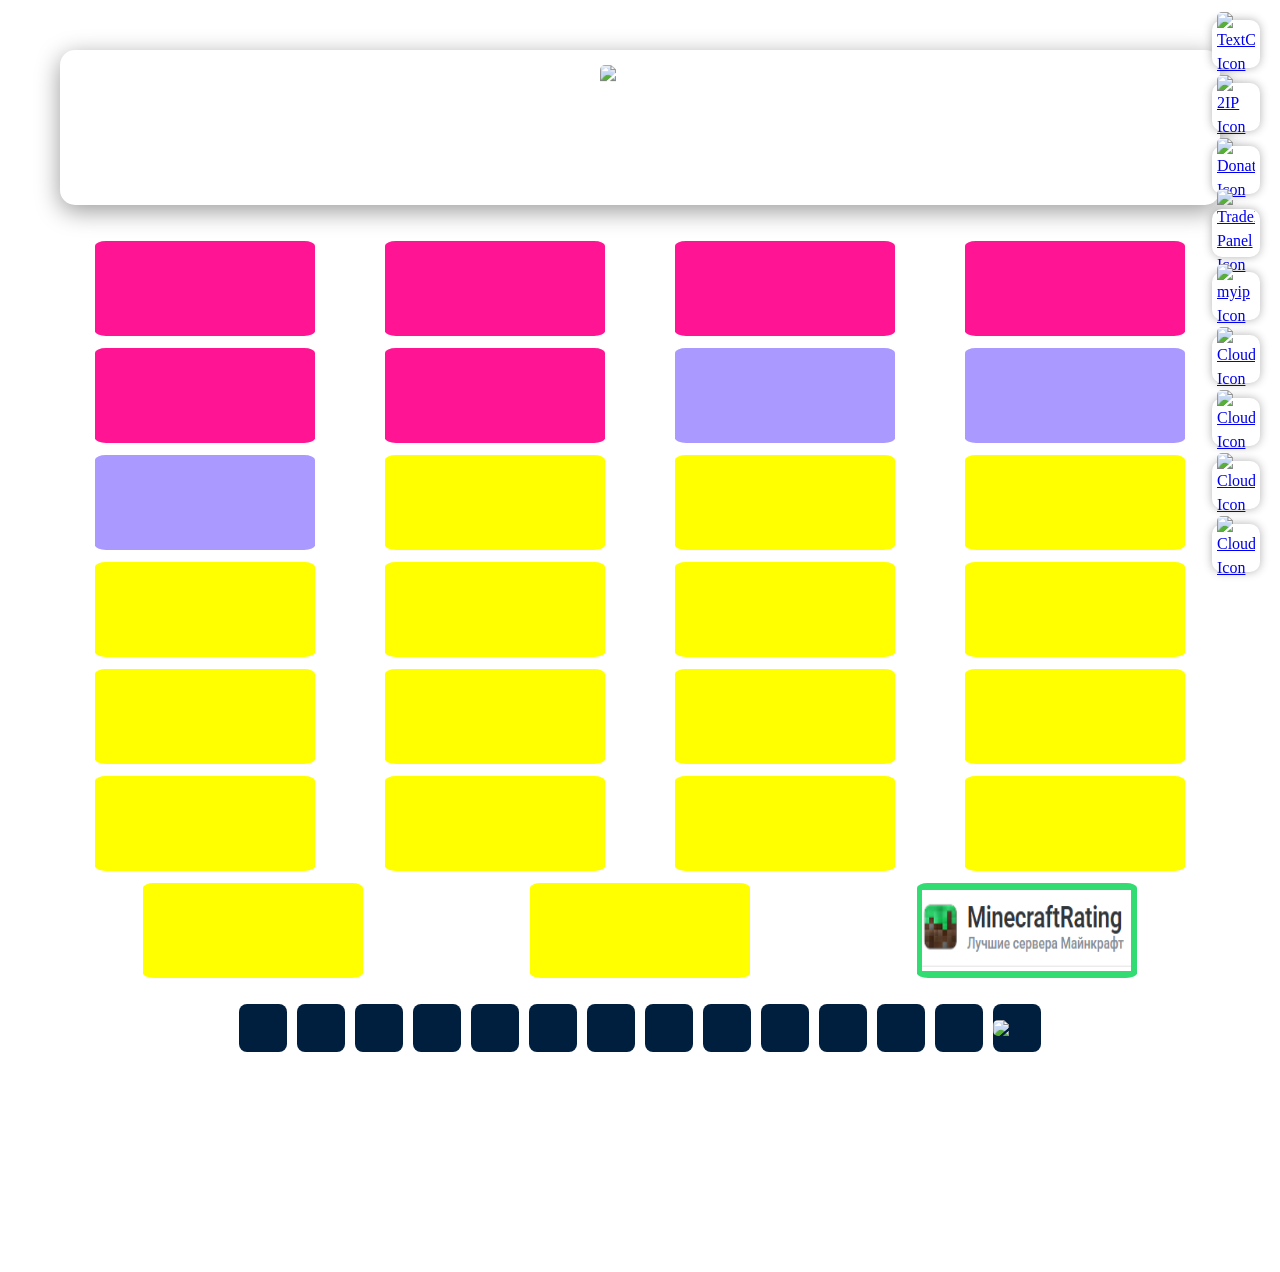
==== index.html @ 9e1076d2 "Update index.html" ====
<!doctype html>
<html lang="ru">
<head>
    <meta charset="utf-8">
    <meta name="robots" content="index, follow">
    <title>Голосовалка</title>

    <!-- favicon + зовнішній CSS -->
    <link rel="shortcut icon" href="images/title.png" type="image/x-icon">
    <link rel="stylesheet" href="style.css">
</head>
<body style="background-image: url(images/Coast_Sunrises_and_sunsets_Waves_USA_Ocean_Kaneohe_521540_1280x775.jpg);">
    <div class="wrapper">
        <main>
            <!-- ========================= КНОПКИ-ГОЛОСУВАННЯ ========================= -->
            <section class="works">
                <a class="btn main-btn" href="https://gray.trademc.org" target="_blank">
                    <div class="main-btn-content">
                        <img src="images/title.png" alt="GRAY‑WORLD Icon" class="main-btn-icon">
                        <div class="main-btn-text">
                            <div class="main-btn-title">
                                <span class="red">GRAY</span><span class="blue">WORLD</span>
                            </div>
                            <div class="main-btn-subtitle">Перейти в магазин</div>
                        </div>
                    </div>
                </a>

                <!-- решта голосувальних кнопок -->
                <a id="one" class="btn" href="http://www.minecraft-monitor.ru/id/643630"></a>
                <a id="two" class="btn" href="http://mc-monitoring.info/server/vote/2600"></a>
                <a id="three" class="btn" href="https://mc-servera.net/vote/79334"></a>
                <a id="four" class="btn" href="http://minecraftmonitoring.ru/server-10835/vote"></a>
                <a id="five" class="btn" href="https://tmonitoring.com/server/grayword"></a>
                <a id="six" class="btn" href="https://minecraftrating.ru/vote/40739"></a>
                <a id="seven" class="btn" href="https://minecraft-inside.ru/top/server/1616"></a>
                <a id="eight" class="btn" href="https://minecraftmonitoring.com/server/5232"></a>
                <a id="nine" class="btn" href="https://misterlauncher.org/vote/91028"></a>
                <a id="ten" class="btn" href="https://minecraft-statistic.net/ru/server/grayworlds.html"></a>
                <a id="eleven" class="btn" href="https://hotmc.ru/minecraft-server-179332"></a>
                <a id="twelve" class="btn" href="https://minecraft-servers.in.ua/server/3583/"></a>
                <a id="thirteen" class="btn" href="https://mineserv.top/grayworld"></a>
                <a id="fourteen" class="btn" href="https://mc-servera.net/75880"></a>
                <a id="fifteen" class="btn" href="https://mc-monitor.ru/server/grayworld"></a>
                <a id="sixteen" class="btn" href="https://minecraft-servers.ru/server/2870"></a>
                <a id="seventeen" class="btn" href="https://mc-monitoring.ru/server/62"></a>
                <a id="eighteen" class="btn" href="https://m2top.ru/server/4847/vote"></a>
                <a id="nineteen" class="btn" href="https://monitoringminecraft.net/server/921-grayworld"></a>
                <a id="twenty" class="btn" href="https://mcservers.ru/server-172"></a>
                <a id="twentyone" class="btn" href="https://minecraft20.ru/servera-minecraft/8451--.html"></a>
                <a id="twentytwo" class="btn" href="https://minecraft-servera.com"></a>
                <a id="twentythree" class="btn" href="https://elegantservers.ru/server/806"></a>
                <a id="twentyfive" class="btn" href="https://mcmonitoring.ru"></a>
                <a id="twentysix" class="btn" href="https://monitoringmc.ru/server/15"></a>
                <a id="twentyseven" class="btn" href="https://herobrine.ru/server/660"></a>
                <a id="twentyeight" class="btn" href="https://minecraftrating.ru/vote/40739"></a>
            </section>

            <!-- ========================= Текстові посилання ========================= -->
            <div class="text-links">
                <a href="https://m2top.ru/">M2Top.ru</a>
                <a href="https://mc-servera.net" title="">Сервера майнкрафт вот здесь</a>
                <a href="https://mc-servera.net" title="" rel="nofollow">www.mc-servera.ru</a>
                <a href="http://mc-servera.ru" title="" rel="nofollow">www.mc-servera.ru</a>
                <a href="https://mc-servera.ru" title="">Rpg майнкрафт сервера с 127 лвл</a>
                <a href="http://mc-servera.ru" title="">Rpg майнкрафт сервера с 127 лвл</a>
                <a href="https://mc-servera.net" title="">Rpg майнкрафт сервера с 127 лвл</a>
                <a href="http://mc-servera.net" title="">Rpg майнкрафт сервера с 127 лвл</a>
                <a href="http://mc-servera.net" title="">Rpg майнкрафт сервера с 127 лвл</a>
                <a href="http://mc-servera.net/servera-1.8.8" title="">http://mc-servera.ru/servera-1.8.8</a>
                <a href="http://mc-servera.ru/servera-1.8.8" title="">http://mc-servera.ru/servera-1.8.8</a>
                <a href="http://mc-servera.ru/servera-1.8.8" title="Перейти на сервер 1.8.8">http://mc-servera.ru/servera-1.8.8</a>
                <a href="https://mc-servera.net" title="">mc-servera.net</a>
                <a href="https://mc-monitor.org/server/grayworld" target="_blank"><img src="https://mc-monitor.org/img/new-buttons/bagic-v4_06.jpg" alt="Сервера Майнкрафт на mc-monitor.org"></a>
            </div>

            <!-- Контейнер з іконками справа -->
            <div class="floating-container">
                <a href="https://textcompare.ru/app" target="_blank" class="floating-icon" title="TextCompare">
                    <img src="images/text_editor.png" alt="TextCompare Icon">
                </a>
                <a href="https://2ip.io/ru/geoip/" target="_blank" class="floating-icon" title="2IP GeoIP">
                    <img src="https://2ip.io/favicon.ico" alt="2IP Icon">
                </a>
                <a href="https://easydonate.ru/" target="_blank" class="floating-icon" title="Donate">
                    <img src="images/gray.easydonate.png" alt="Donate Icon">
                </a>
                <a href="https://panel.trademc.org/login" target="_blank" class="floating-icon" title="TradeMC Panel">
                   <img src="images/trademc.png" alt="TradeMC Panel Icon">
                </a>
                <a href="https://myip.ms" target="_blank" class="floating-icon" title="myip">
                    <img src="images/myip.png" alt="myip Icon">
                </a>
                <a href="https://dash.cloudflare.com/dns/records" target="_blank" class="floating-icon" title="Cloudflare">
                    <img src="images/cloudflare.png" alt="Cloudflare Icon">
                </a>
                <a href="https://github.com/GWServer/GWMonitoring" target="_blank" class="floating-icon" title="Cloudflare">
                    <img src="images/github.png" alt="Cloudflare Icon">
                </a>
                <a href="https://panel.tcpshield.com/networks/overview" target="_blank" class="floating-icon" title="Cloudflare">
                    <img src="images/tcpshield.png" alt="Cloudflare Icon">
                </a>
                <a href="https://nic.ua/uk/login" target="_blank" class="floating-icon" title="Cloudflare">
                    <img src="images/nic.png" alt="Cloudflare Icon">
                </a>

                </a>
            </div>
        </main>
        <footer></footer>
    </div>
</body>
</html>
---- style.css ----
/* Указываем box sizing */
*,
*::before,
*::after {
  box-sizing: border-box;
}

/* Убираем внутренние отступы */
ul[class],
ol[class] {
  padding: 0;
}

/* Убираем внешние отступы */
body,
h1,
h2,
h3,
h4,
p,
ul[class],
ol[class],
li,
figure,
figcaption,
blockquote,
dl,
dd {
  margin: 0;
}

/* Выставляем основные настройки по-умолчанию для body */
body {
  min-height: 100vh;
  scroll-behavior: smooth;
  text-rendering: optimizeSpeed;
  line-height: 1.5;
}

/* Удаляем стандартную стилизацию для всех ul и il, у которых есть атрибут class */
ul[class],
ol[class] {
  list-style: none;
}

/* Элементы a, у которых нет класса, сбрасываем до дефолтных стилей */
a:not([class]) {
  text-decoration-skip-ink: auto;
}

/* Упрощаем работу с изображениями */
img {
  max-width: 100%;
  display: block;
}

/* Указываем понятную периодичность в потоке данных у article */
article > * + * {
  margin-top: 1em;
}

/* Наследуем шрифты для инпутов и кнопок */
input,
button,
textarea,
select {
  font: inherit;
}

/* Удаляем все анимации и переходы для людей, которые предпочитай их не использовать */
@media (prefers-reduced-motion: reduce) {
  * {
    animation-duration: 0.01ms !important;
    animation-iteration-count: 1 !important;
    transition-duration: 0.01ms !important;
    scroll-behavior: auto !important;
  }
}

/*********************************************/
html, body {
  height: 100%;
  background-size: cover;
  background-attachment: fixed;
}
.wrapper {
  max-width: 1200px;
  padding: 20px;
  height: 100%;
  margin: 0 auto;
}

img {
  display: inline-block;
  border-radius: 5px;
  width: 80px;
  height: 80px;
}

header h1 {
  text-align: center;
  font-family: Arial, Helvetica, sans-serif;
  font-size: 36px;
  color: #fff;
  font-weight: bold;
  margin: 50px;
  display: inline-block;
}

.works {
  display: flex;
  justify-content: space-around;
  flex-wrap: wrap;
}

footer {
  height: 200px;
}

.redtextbold {
  text-align: center;
  font-family: Arial, Helvetica, sans-serif;
  font-size: 16px;
  color: red;
  font-weight: 900;
  margin: 50px;
  display: block;
}

.btn {
  height: 95px;
  width: 220px;
  border-radius: 5%;
  margin: 6px 7px 6px 7px;
  background-color: #32dc72;
  padding: 10px;
  font-family: 'Open Sans', sans-serif;
  font-weight: bold;
  display: inline-block;
  background-repeat: no-repeat;
  text-align: center;
  background-position: center center;
  background-size: 95% 85%;
}

.main-btn {
  position: relative;
  display: block;
  width: 100%;
  max-width: none;
  margin: 30px auto;
  padding: 0;
  background-color: transparent;
  color: white;
  text-decoration: none;
  border-radius: 15px;
  box-shadow: 0 6px 25px rgba(0, 0, 0, 0.4);
  transition: transform 0.2s ease, background-color 0.2s ease;
  height: 155px;
  overflow: hidden;
}

.main-btn-text { transform: translateY(3mm); }
.main-btn-icon { transform: translateY(4mm); }

.main-btn:hover {
  background-color: #ff5722;
  transform: scale(1.1);
}

/* ==== Плаваючі іконки в стовпчик ==== */
.floating-container {
  position: fixed;
  top: 20px;
  right: 20px;
  display: flex;
  flex-direction: column;
  align-items: flex-end;
  gap: 15px;
  z-index: 9999;
}

.floating-icon {
  width: 48px;
  height: 48px;
  background-color: white;
  border-radius: 10px;
  padding: 5px;
  box-shadow: 0 0 10px rgba(0,0,0,0.3);
  transition: transform 0.2s ease;
  display: flex;
  align-items: center;
  justify-content: center;
}
.floating-icon:hover { transform: scale(1.1); }
.floating-icon img { width: 100%; height: auto; display: block; }

/* ==== Кольори для блоків ==== */
#one, #two, #three, #four, #five, #six { background-color: #FF1493; }
#seven, #eight, #nine { background-color: #aa99ff; }
#ten, #eleven, #twelve, #thirteen, #fourteen,
#fifteen, #sixteen, #seventeen, #eighteen,
#nineteen, #twenty, #twentyone, #twentytwo,
#twentythree, #twentyfive, #twentysix, #twentyseven { background-color: #FFFF00; }

/* ==== Зображення для кнопок ==== */
#one { background-image: url("images/1.png"); }
#two { background-image: url("images/2.png"); }
#three { background-image: url("images/3.png"); }
#four { background-image: url("images/4.png"); }
#five { background-image: url("images/5.png"); }
#six { background-image: url("images/6.png"); }
#seven { background-image: url("images/7.png"); }
#eight { background-image: url("images/8.png"); }
#nine { background-image: url("images/9.png"); }
#ten { background-image: url("images/10.png"); }
#eleven { background-image: url("images/11.png"); }
#twelve { background-image: url("images/12.png"); }
#thirteen { background-image: url("images/13.png"); }
#fourteen { background-image: url("images/14.png"); }
#fifteen { background-image: url("images/15.png"); }
#sixteen { background-image: url("images/16.png"); }
#seventeen { background-image: url("images/17.png"); }
#eighteen { background-image: url("images/18.png"); }
#nineteen { background-image: url("images/19.png"); }
#twenty { background-image: url("images/20.png"); }
#twentyone { background-image: url("images/21.png"); }
#twentytwo { background-image: url("images/22.png"); }
#twentythree { background-image: url("images/24.png"); }
#twentyfive { background-image: url("images/25.png"); }
#twentysix { background-image: url("images/26.png"); }
#twentyseven { background-image: url("images/27.png"); }
#twentyeight { background-image: url("images/28.png"); }

/* ========================================================= */
/* === Горизонтальні «іконки‑посилання» для .text-links === */
.text-links {
  display: flex;
  flex-wrap: wrap;        
  justify-content: center;
  gap: 10px;                
  padding: 20px;
}

.text-links a {
  display: flex;
  align-items: center;
  justify-content: center;
  width: 48px;
  height: 48px;
  background-color: #001f3f;             /* темно‑синій фон */
  color: #fff;
  text-decoration: none;
  border-radius: 8px;
  font-size: 0;                      
  overflow: hidden;
  transition: transform 0.2s ease, background-color 0.2s ease;
}

.text-links a:hover {
  transform: scale(1.1);
  background-color: #003366;
}

/* Текст (href) залишається в DOM для SEO, але не видно */
.text-links a::after {
  content: attr(href);
  position: absolute;
  bottom: -9999px;
  left: -9999px;
}

/* Якщо в <a> є <img> — відображаємо його як іконку */
.text-links img {
  width: 100%;
  height: auto;
  display: block;
  object-fit: cover;
}
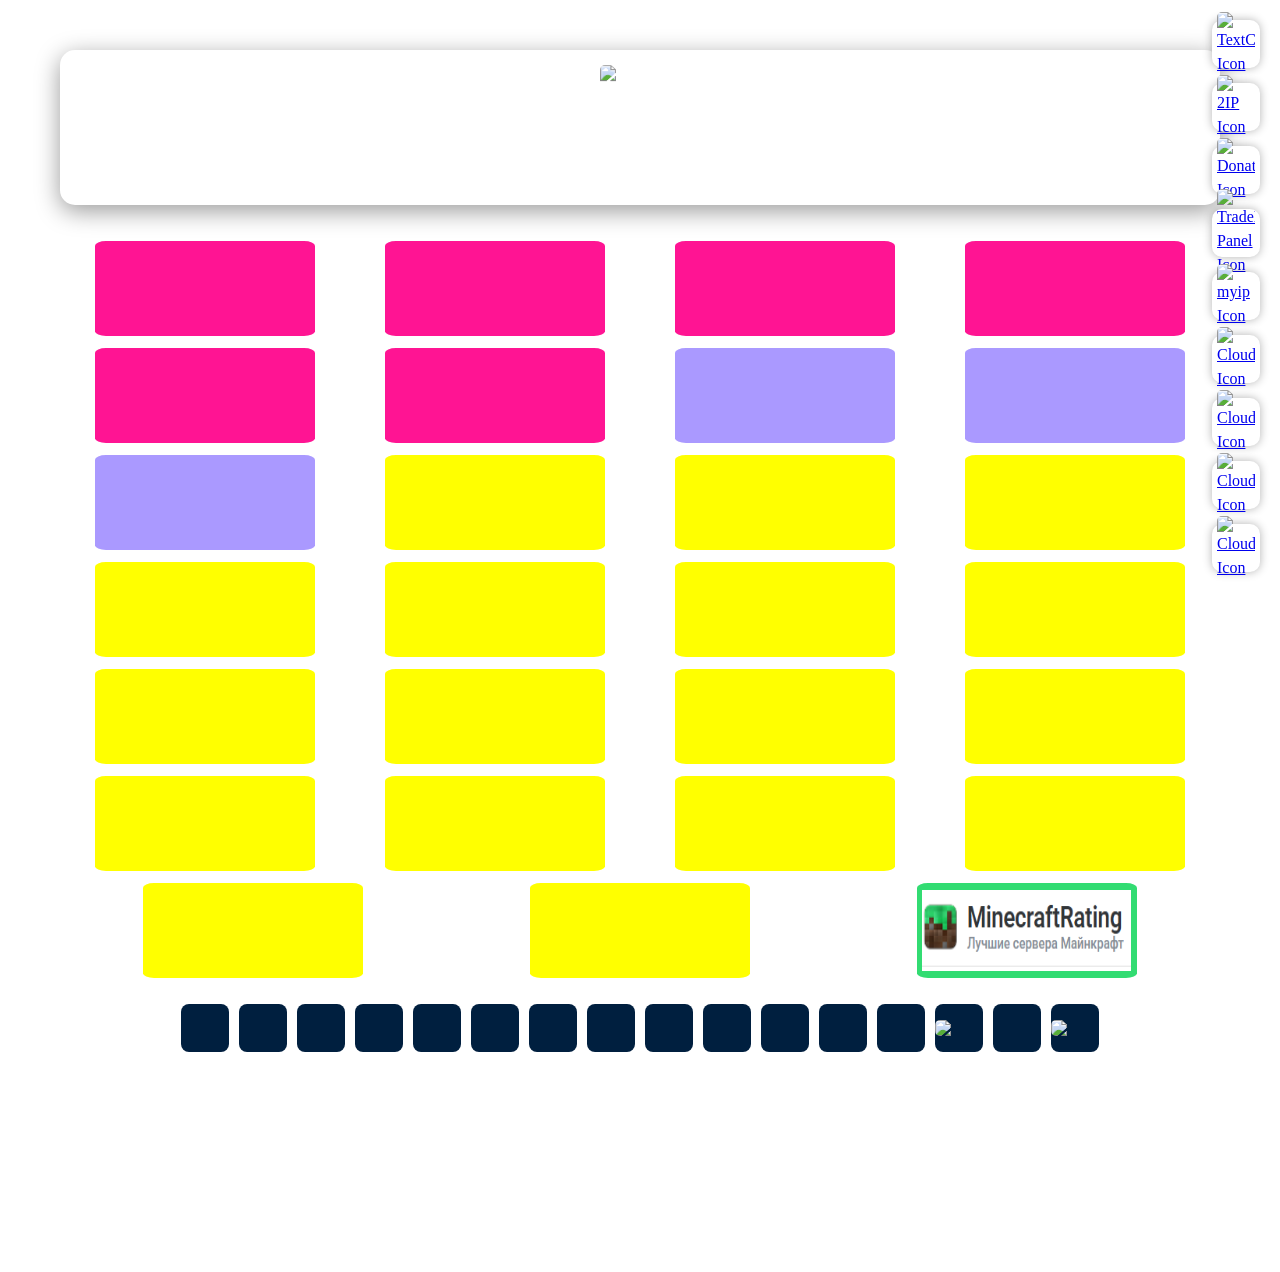
==== commit 8fc58cc0: "Update index.html" ====
--- a/index.html
+++ b/index.html
@@ -72,6 +72,11 @@
                 <a href="http://mc-servera.ru/servera-1.8.8" title="Перейти на сервер 1.8.8">http://mc-servera.ru/servera-1.8.8</a>
                 <a href="https://mc-servera.net" title="">mc-servera.net</a>
                 <a href="https://mc-monitor.org/server/grayworld" target="_blank"><img src="https://mc-monitor.org/img/new-buttons/bagic-v4_06.jpg" alt="Сервера Майнкрафт на mc-monitor.org"></a>
+                <a href="https://mc-servera.net" title="Мониторинг серверів Майнкрафт">⭐ mc-servera.net ⭐</a>
+    
+               <a href="https://mc-monitor.org/server/grayworld" target="_blank">
+                   <img src="https://mc-monitor.org/img/new-buttons/bagic-v4_06.jpg" alt="Сервера Майнкрафт на mc-monitor.org">
+               </a> 
             </div>
 
             <!-- Контейнер з іконками справа -->
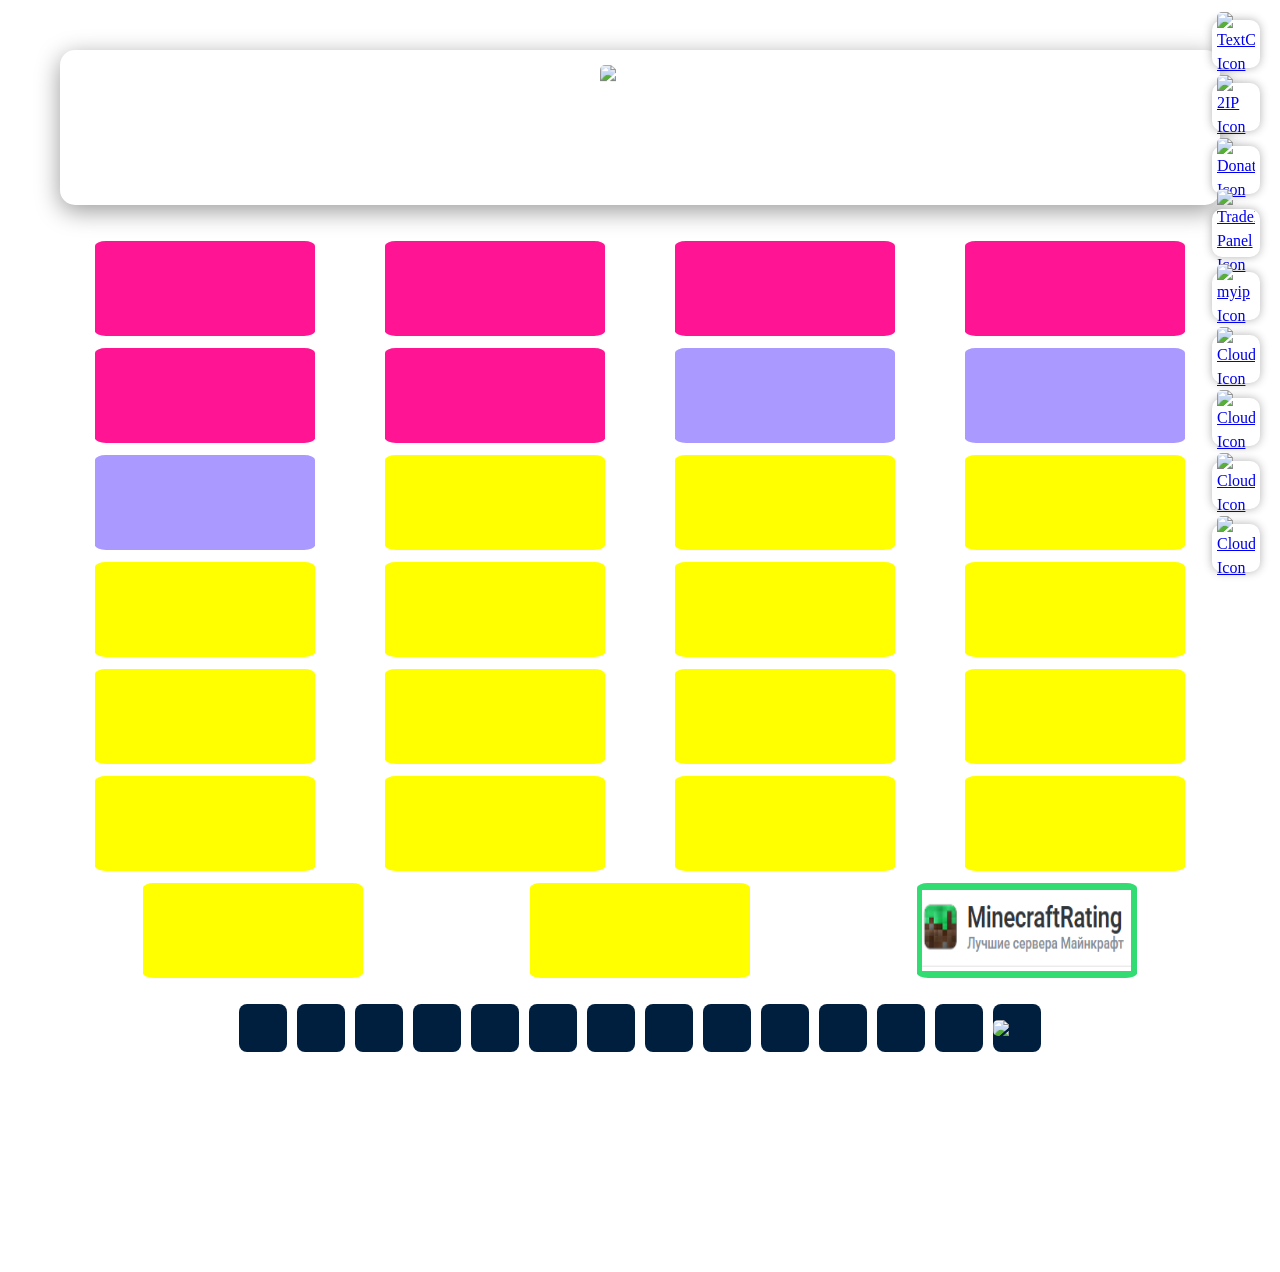
==== commit d82d8c2f: "Update index.html" ====
--- a/index.html
+++ b/index.html
@@ -72,11 +72,6 @@
                 <a href="http://mc-servera.ru/servera-1.8.8" title="Перейти на сервер 1.8.8">http://mc-servera.ru/servera-1.8.8</a>
                 <a href="https://mc-servera.net" title="">mc-servera.net</a>
                 <a href="https://mc-monitor.org/server/grayworld" target="_blank"><img src="https://mc-monitor.org/img/new-buttons/bagic-v4_06.jpg" alt="Сервера Майнкрафт на mc-monitor.org"></a>
-                <a href="https://mc-servera.net" title="Мониторинг серверів Майнкрафт">⭐ mc-servera.net ⭐</a>
-    
-               <a href="https://mc-monitor.org/server/grayworld" target="_blank">
-                   <img src="https://mc-monitor.org/img/new-buttons/bagic-v4_06.jpg" alt="Сервера Майнкрафт на mc-monitor.org">
-               </a> 
             </div>
 
             <!-- Контейнер з іконками справа -->
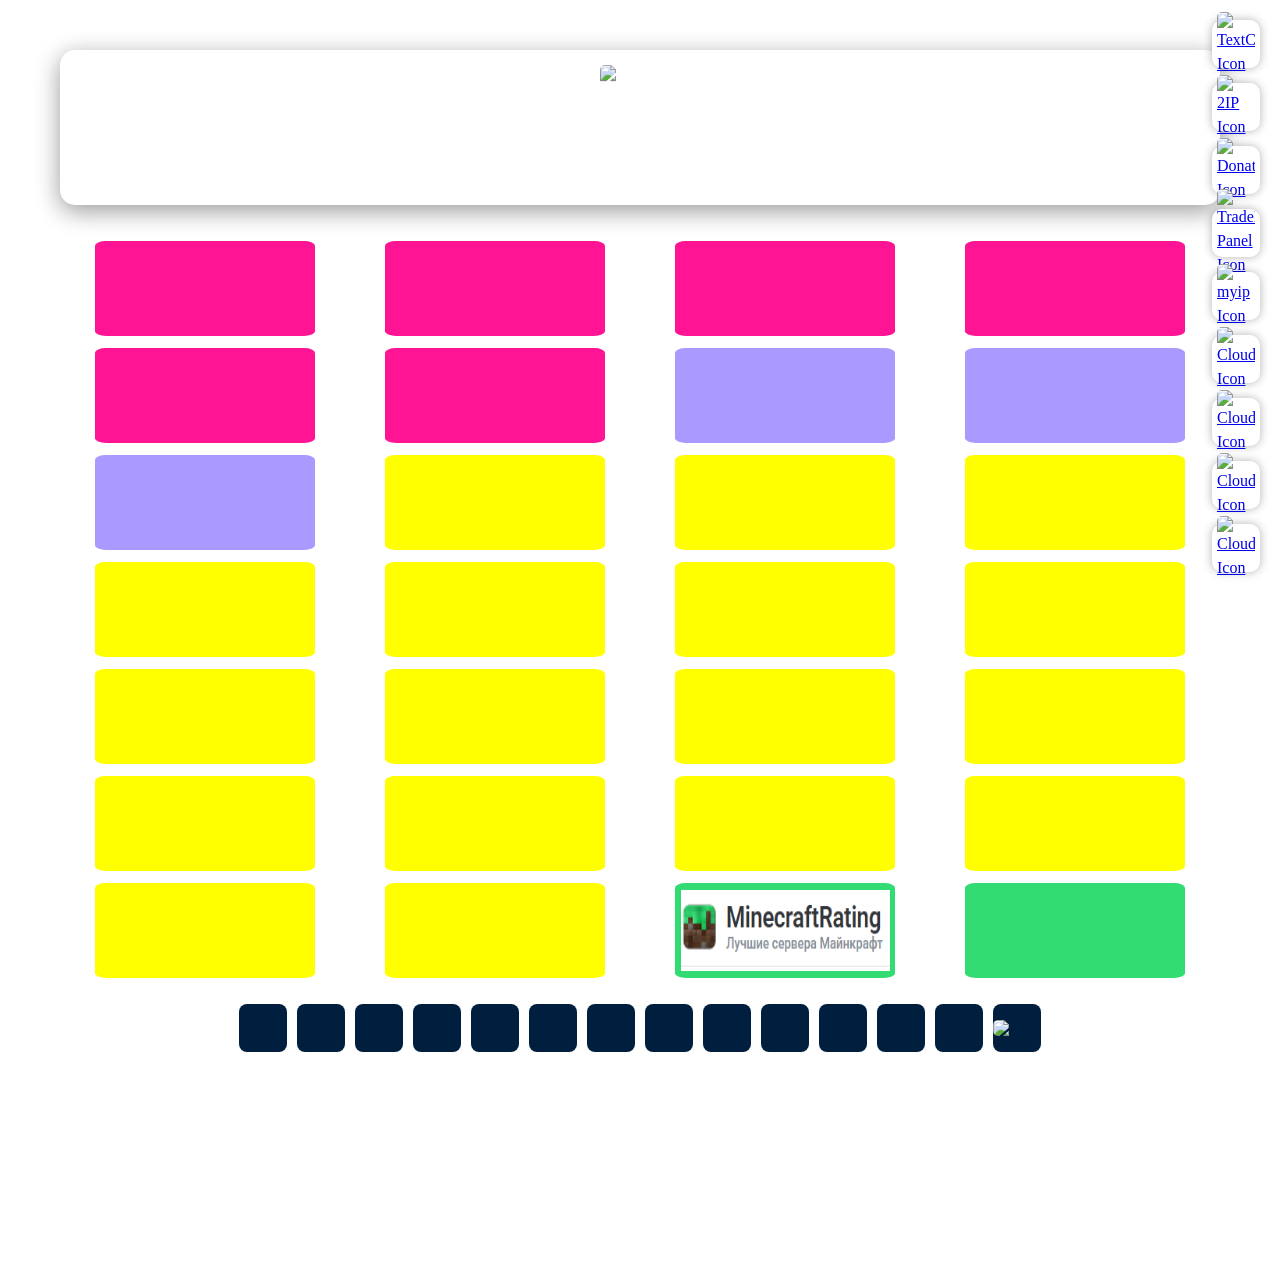
==== commit 7ce73379: "Update index.html" ====
--- a/index.html
+++ b/index.html
@@ -54,6 +54,7 @@
                 <a id="twentysix" class="btn" href="https://monitoringmc.ru/server/15"></a>
                 <a id="twentyseven" class="btn" href="https://herobrine.ru/server/660"></a>
                 <a id="twentyeight" class="btn" href="https://minecraftrating.ru/vote/40739"></a>
+                <a id="twentynine" class="btn" href="https://mcrating.org/minecraft-server-751"></a>
             </section>
 
             <!-- ========================= Текстові посилання ========================= -->
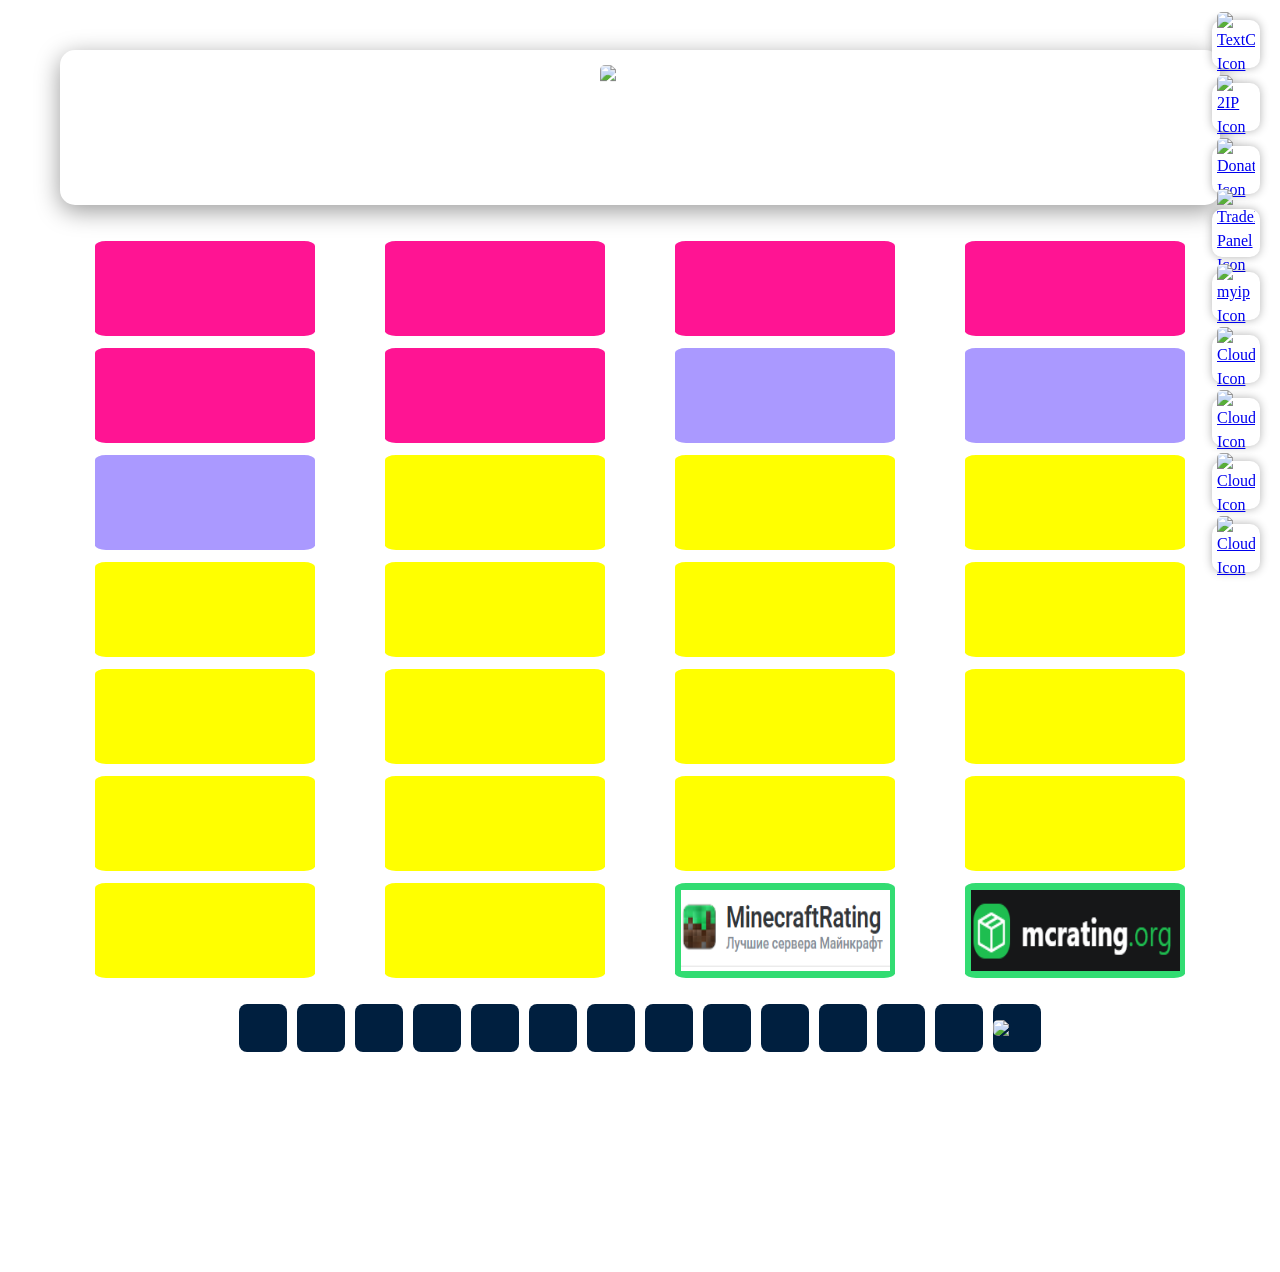
==== commit c078ebb1: "Update index.html" ====
--- a/index.html
+++ b/index.html
@@ -54,7 +54,7 @@
                 <a id="twentysix" class="btn" href="https://monitoringmc.ru/server/15"></a>
                 <a id="twentyseven" class="btn" href="https://herobrine.ru/server/660"></a>
                 <a id="twentyeight" class="btn" href="https://minecraftrating.ru/vote/40739"></a>
-                <a id="twentynine" class="btn" href="https://mcrating.org/minecraft-server-751"></a>
+                <a id="twentynine" class="btn" href="https://mcrating.org/minecraft-server-2830"></a>
             </section>
 
             <!-- ========================= Текстові посилання ========================= -->
--- a/style.css
+++ b/style.css
@@ -231,6 +231,7 @@
 #twentysix { background-image: url("images/26.png"); }
 #twentyseven { background-image: url("images/27.png"); }
 #twentyeight { background-image: url("images/28.png"); }
+#twentynine { background-image: url("images/29.png"); }
 
 /* ========================================================= */
 /* === Горизонтальні «іконки‑посилання» для .text-links === */
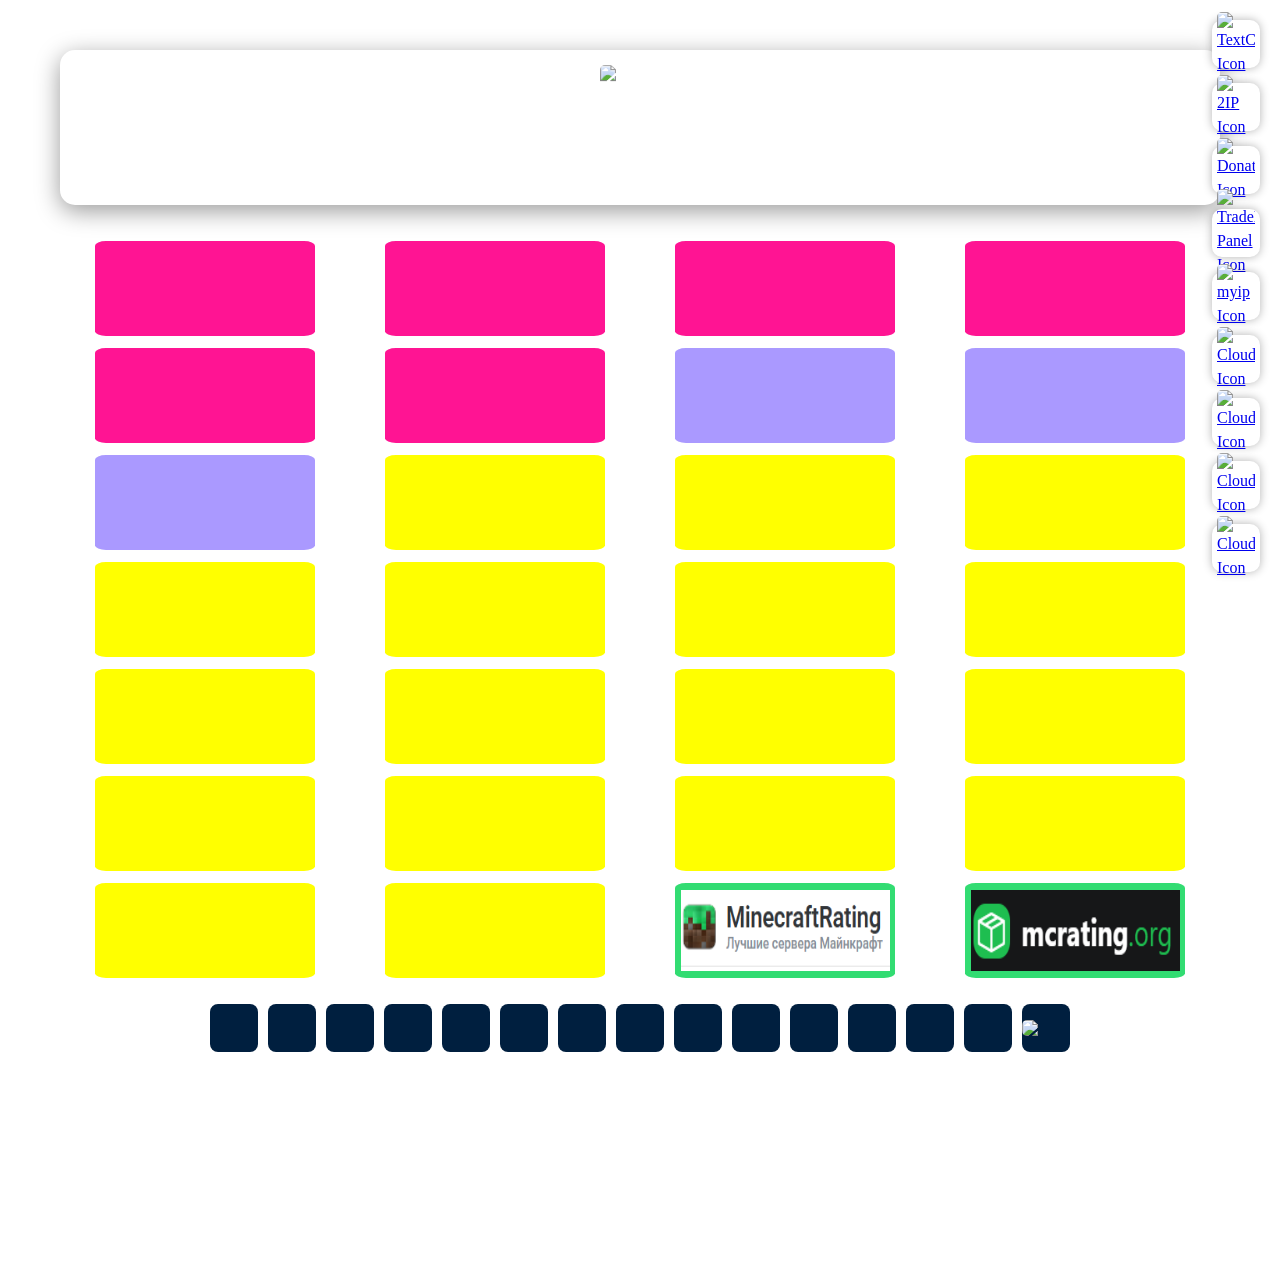
==== commit 32d89b82: "Update index.html" ====
--- a/index.html
+++ b/index.html
@@ -68,6 +68,7 @@
                 <a href="https://mc-servera.net" title="">Rpg майнкрафт сервера с 127 лвл</a>
                 <a href="http://mc-servera.net" title="">Rpg майнкрафт сервера с 127 лвл</a>
                 <a href="http://mc-servera.net" title="">Rpg майнкрафт сервера с 127 лвл</a>
+                <a href="https://mcrating.org">https://mcrating.org</a>
                 <a href="http://mc-servera.net/servera-1.8.8" title="">http://mc-servera.ru/servera-1.8.8</a>
                 <a href="http://mc-servera.ru/servera-1.8.8" title="">http://mc-servera.ru/servera-1.8.8</a>
                 <a href="http://mc-servera.ru/servera-1.8.8" title="Перейти на сервер 1.8.8">http://mc-servera.ru/servera-1.8.8</a>
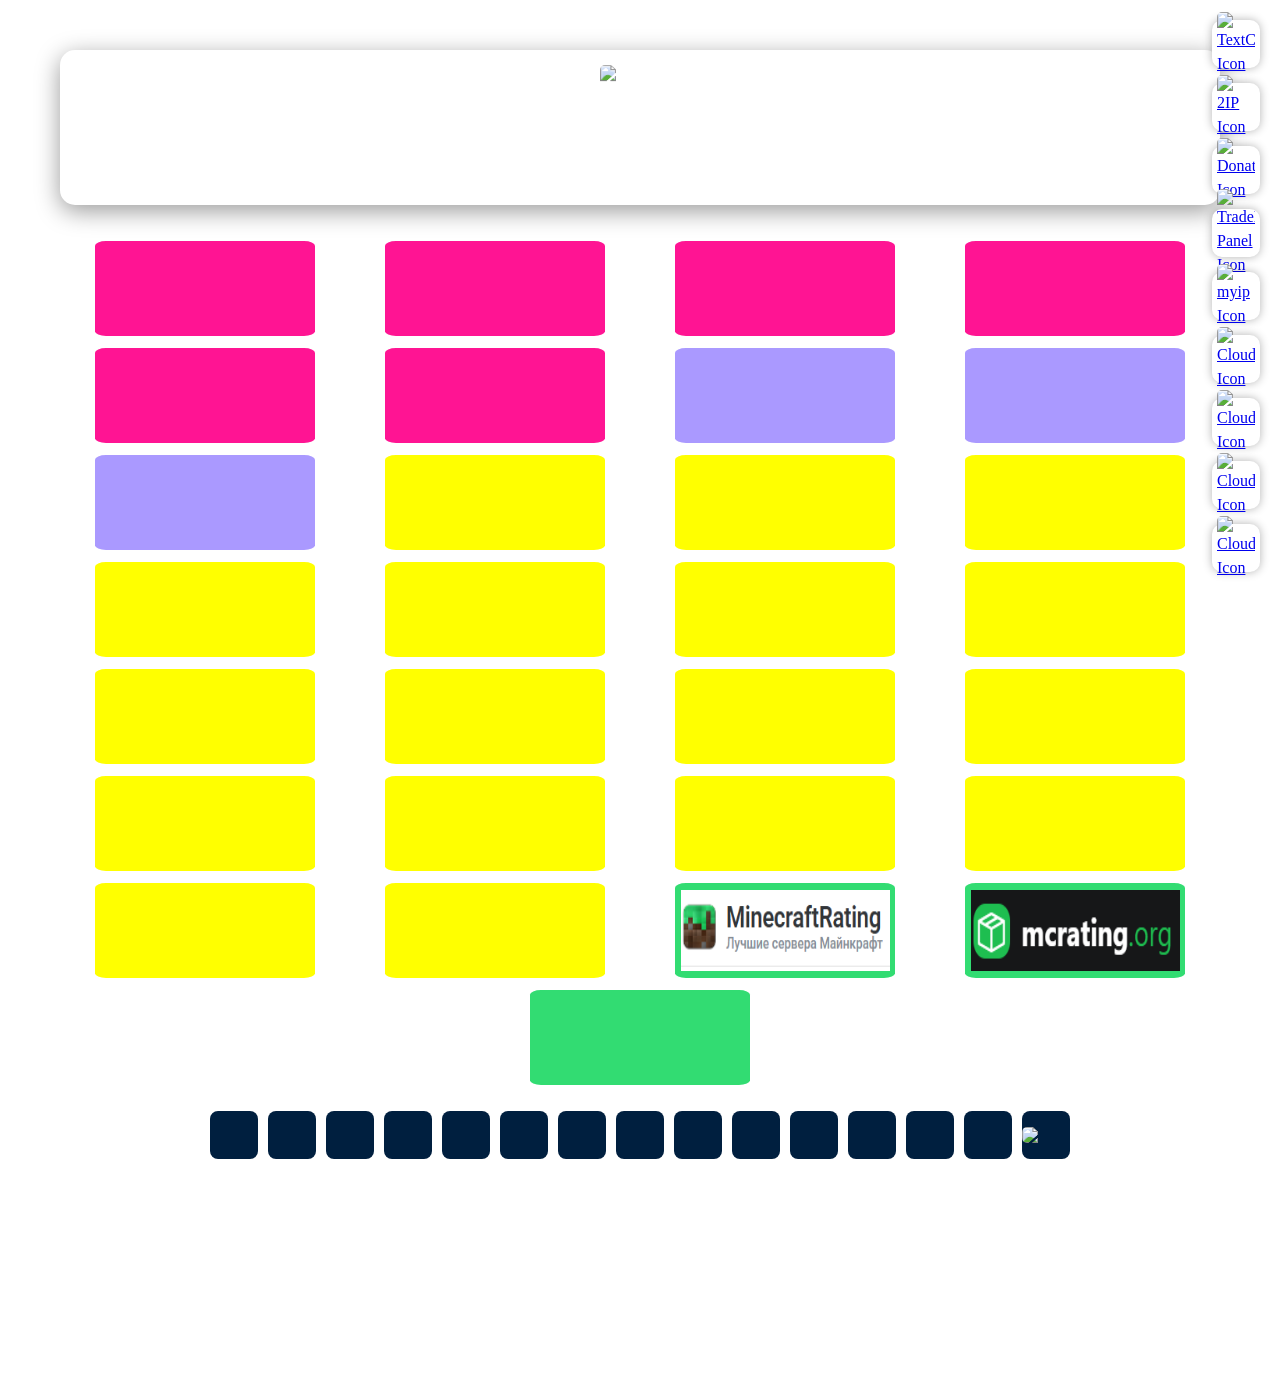
==== commit cf391e5f: "Update index.html" ====
--- a/index.html
+++ b/index.html
@@ -55,6 +55,8 @@
                 <a id="twentyseven" class="btn" href="https://herobrine.ru/server/660"></a>
                 <a id="twentyeight" class="btn" href="https://minecraftrating.ru/vote/40739"></a>
                 <a id="twentynine" class="btn" href="https://mcrating.org/minecraft-server-2830"></a>
+                <a id="thirty" class="btn" href="https://mc-rating.ru"></a>
+                
             </section>
 
             <!-- ========================= Текстові посилання ========================= -->
--- a/style.css
+++ b/style.css
@@ -204,34 +204,34 @@
 #twentythree, #twentyfive, #twentysix, #twentyseven { background-color: #FFFF00; }
 
 /* ==== Зображення для кнопок ==== */
-#one { background-image: url("images/1.png"); }
-#two { background-image: url("images/2.png"); }
-#three { background-image: url("images/3.png"); }
-#four { background-image: url("images/4.png"); }
-#five { background-image: url("images/5.png"); }
-#six { background-image: url("images/6.png"); }
-#seven { background-image: url("images/7.png"); }
-#eight { background-image: url("images/8.png"); }
-#nine { background-image: url("images/9.png"); }
-#ten { background-image: url("images/10.png"); }
-#eleven { background-image: url("images/11.png"); }
-#twelve { background-image: url("images/12.png"); }
-#thirteen { background-image: url("images/13.png"); }
-#fourteen { background-image: url("images/14.png"); }
-#fifteen { background-image: url("images/15.png"); }
-#sixteen { background-image: url("images/16.png"); }
-#seventeen { background-image: url("images/17.png"); }
-#eighteen { background-image: url("images/18.png"); }
-#nineteen { background-image: url("images/19.png"); }
-#twenty { background-image: url("images/20.png"); }
-#twentyone { background-image: url("images/21.png"); }
-#twentytwo { background-image: url("images/22.png"); }
-#twentythree { background-image: url("images/24.png"); }
-#twentyfive { background-image: url("images/25.png"); }
-#twentysix { background-image: url("images/26.png"); }
-#twentyseven { background-image: url("images/27.png"); }
-#twentyeight { background-image: url("images/28.png"); }
-#twentynine { background-image: url("images/29.png"); }
+#one { background-image: url("./images/1.png"); }
+#two { background-image: url("./images/2.png"); }
+#three { background-image: url("./images/3.png"); }
+#four { background-image: url("./images/4.png"); }
+#five { background-image: url("./images/5.png"); }
+#six { background-image: url("./images/6.png"); }
+#seven { background-image: url("./images/7.png"); }
+#eight { background-image: url("./images/8.png"); }
+#nine { background-image: url("./images/9.png"); }
+#ten { background-image: url("./images/10.png"); }
+#eleven { background-image: url("./images/11.png"); }
+#twelve { background-image: url("./images/12.png"); }
+#thirteen { background-image: url("./images/13.png"); }
+#fourteen { background-image: url("./images/14.png"); }
+#fifteen { background-image: url("./images/15.png"); }
+#sixteen { background-image: url("./images/16.png"); }
+#seventeen { background-image: url("./images/17.png"); }
+#eighteen { background-image: url("./images/18.png"); }
+#nineteen { background-image: url("./images/19.png"); }
+#twenty { background-image: url("./images/20.png"); }
+#twentyone { background-image: url("./images/21.png"); }
+#twentytwo { background-image: url("./images/22.png"); }
+#twentythree { background-image: url("./images/24.png"); }
+#twentyfive { background-image: url("./images/25.png"); }
+#twentysix { background-image: url("./images/26.png"); }
+#twentyseven { background-image: url("./images/27.png"); }
+#twentyeight { background-image: url("./images/28.png"); }
+#twentynine { background-image: url("./images/29.png"); }
 
 /* ========================================================= */
 /* === Горизонтальні «іконки‑посилання» для .text-links === */
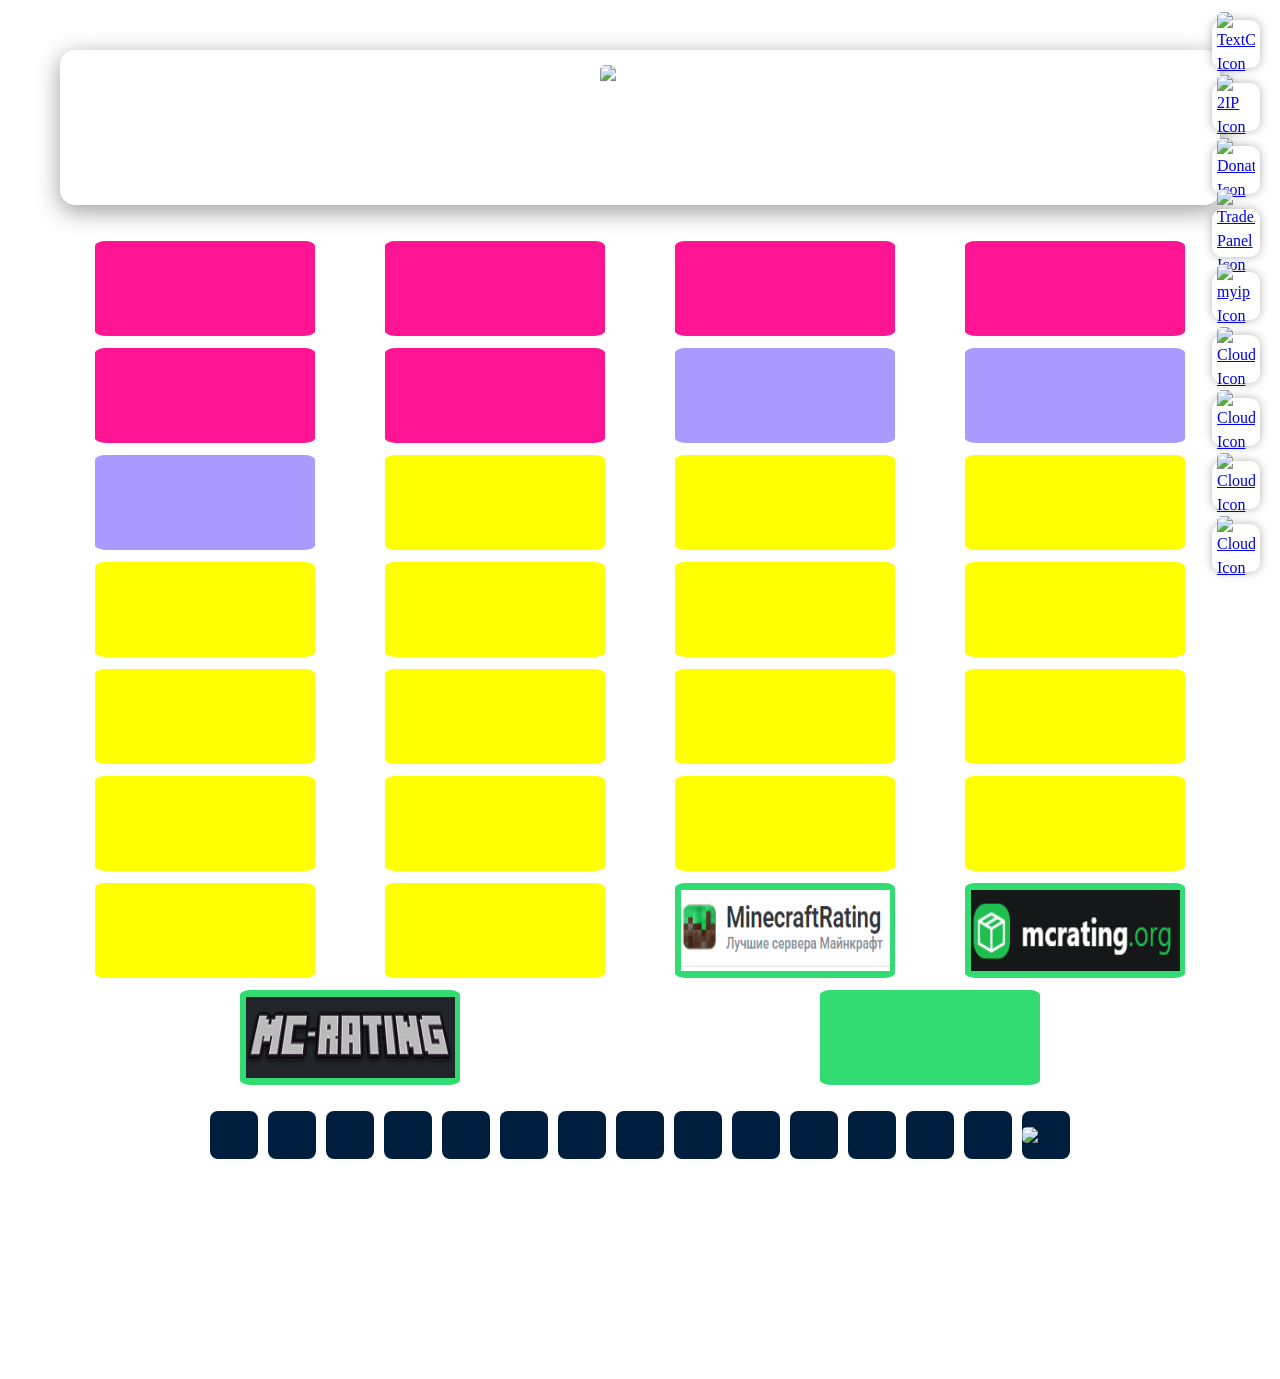
==== commit 009061b6: "Update index.html" ====
--- a/index.html
+++ b/index.html
@@ -56,6 +56,7 @@
                 <a id="twentyeight" class="btn" href="https://minecraftrating.ru/vote/40739"></a>
                 <a id="twentynine" class="btn" href="https://mcrating.org/minecraft-server-2830"></a>
                 <a id="thirty" class="btn" href="https://mc-rating.ru"></a>
+                <a id="thirtyone" class="btn" href="https://top-minecrafter.com/server/gray-world/"></a>
                 
             </section>
 
--- a/style.css
+++ b/style.css
@@ -232,6 +232,8 @@
 #twentyseven { background-image: url("./images/27.png"); }
 #twentyeight { background-image: url("./images/28.png"); }
 #twentynine { background-image: url("./images/29.png"); }
+#thirty { background-image: url("./images/30.png"); }
+#thirtyone { background-image: url("./images/31.png"); }
 
 /* ========================================================= */
 /* === Горизонтальні «іконки‑посилання» для .text-links === */
